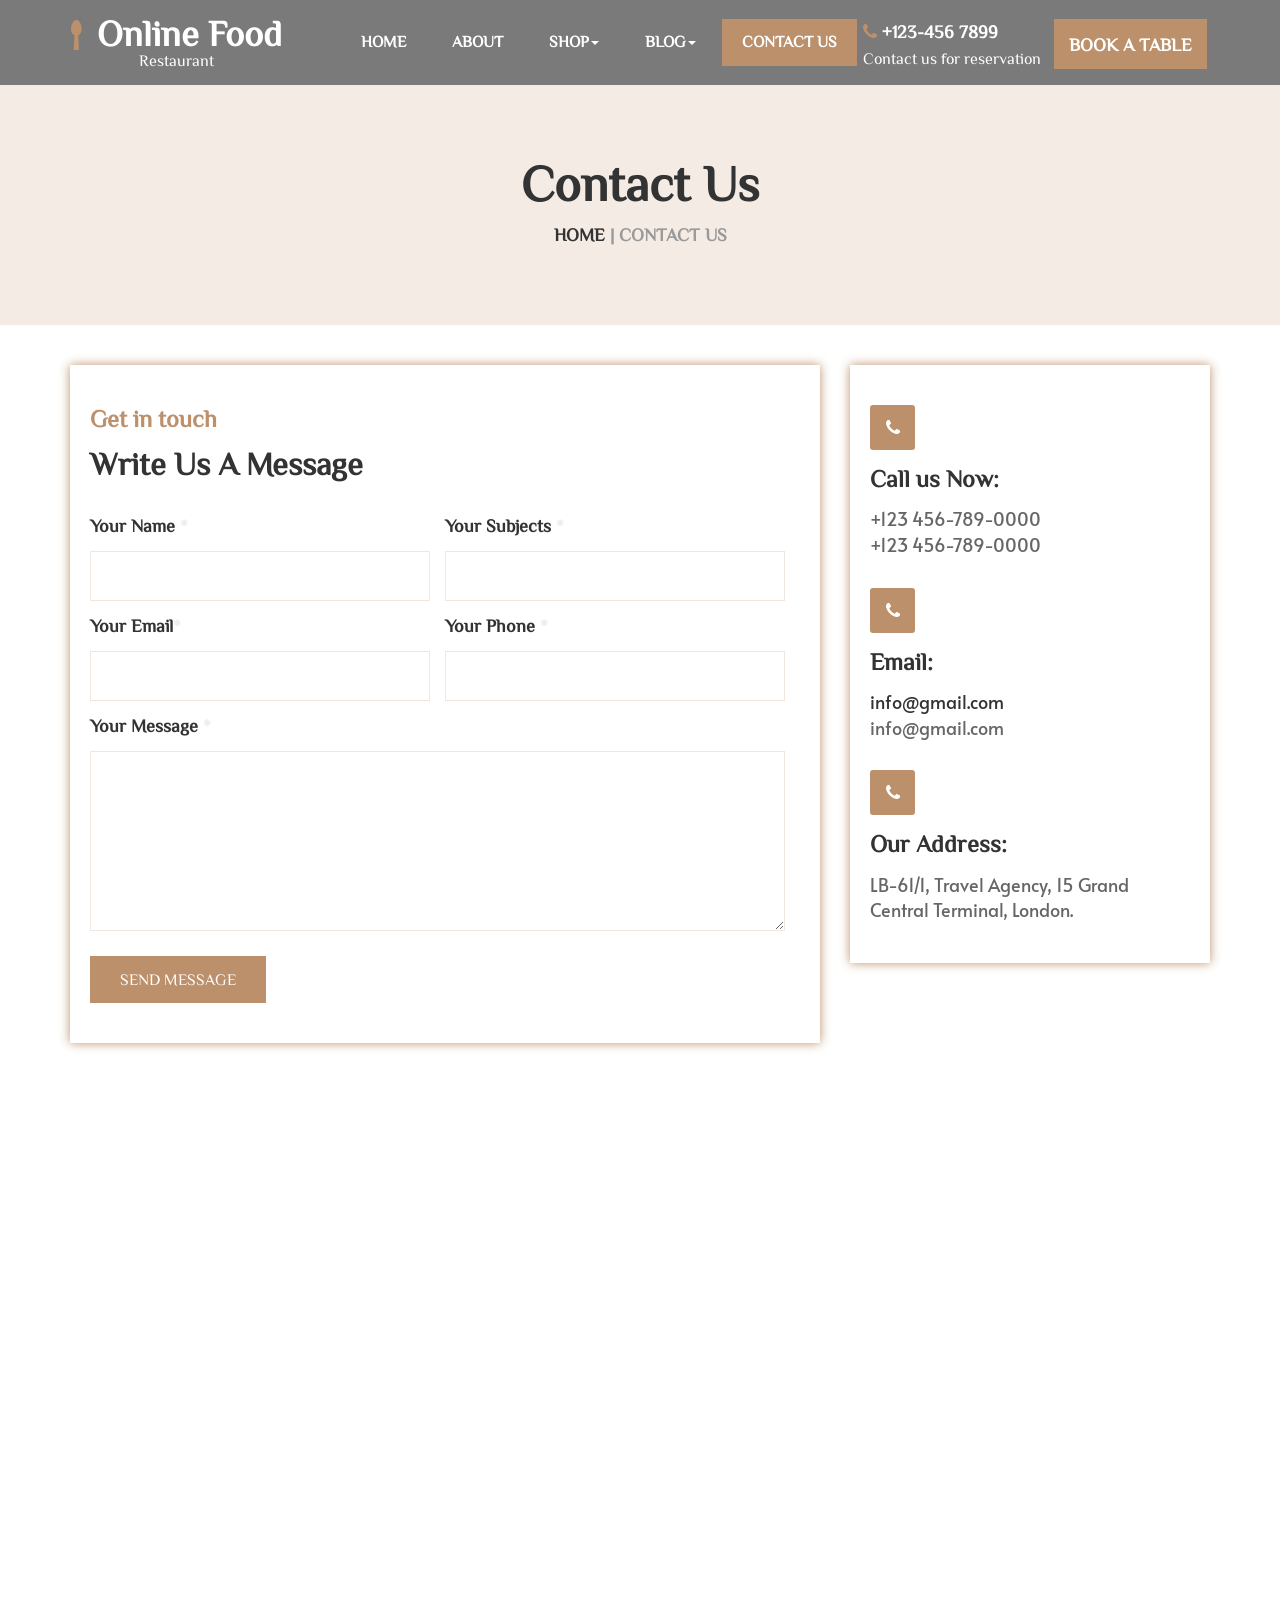
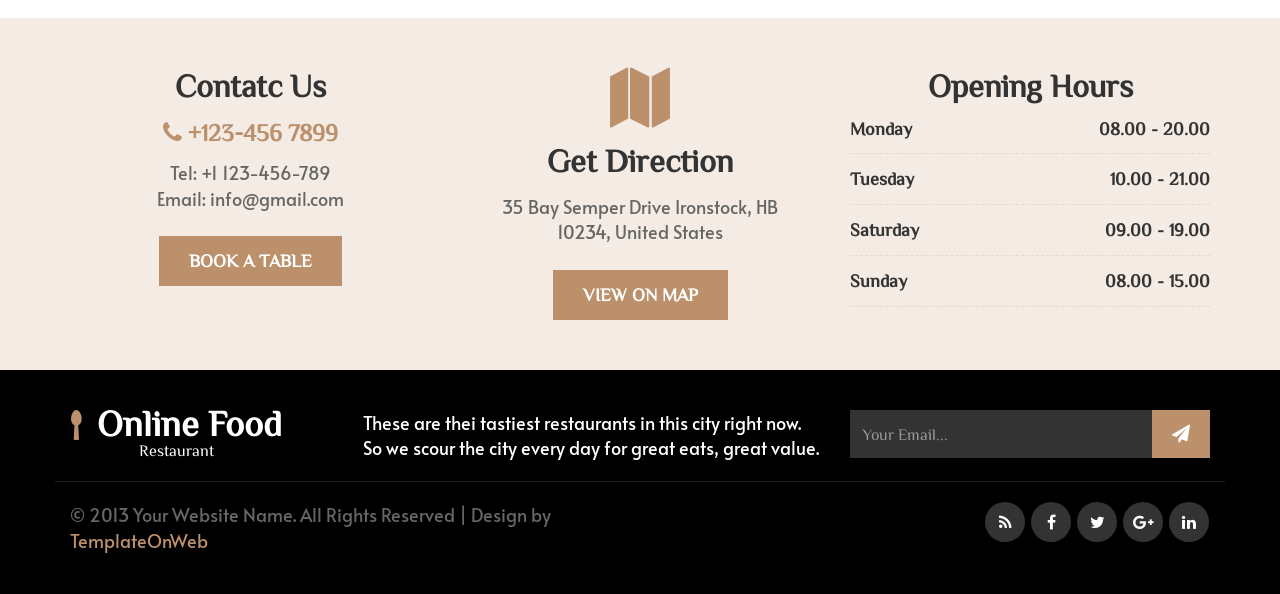
==== online_food_zip/contact.html @ 34ec1c0b "da lam xong fontend" ====
<!DOCTYPE html>
<html lang="en">
  <head>
    <meta charset="utf-8">
    <meta http-equiv="X-UA-Compatible" content="IE=edge">
    <meta name="viewport" content="width=device-width, initial-scale=1">
    <title>Online Food</title>
	<link href="css/bootstrap.min.css" rel="stylesheet">
	<link href="css/global.css" rel="stylesheet">
	<link href="css/contact.css" rel="stylesheet">
	<link rel="stylesheet" type="text/css" href="css/font-awesome.min.css" />
	<link href="https://fonts.googleapis.com/css?family=Alata&display=swap" rel="stylesheet">
	<link href="https://fonts.googleapis.com/css2?family=ZCOOL+XiaoWei&display=swap" rel="stylesheet">
	<script src="js/jquery-2.1.1.min.js"></script>
    <script src="js/bootstrap.min.js"></script>

  </head>
<body>
<section id="menu" class="clearfix cd-secondary-nav">
	<nav class="navbar nav_t">
		<div class="container">
		    <div class="navbar-header page-scroll">
				<button type="button" class="navbar-toggle" data-toggle="collapse" data-target="#bs-example-navbar-collapse-1">
					<span class="sr-only">Toggle navigation</span>
					<span class="icon-bar"></span>
					<span class="icon-bar"></span>
					<span class="icon-bar"></span>
				</button>
				<a class="navbar-brand" href="index.html"> <i class="fa fa-spoon col_1"></i> Online Food <br> <span class="small_tag">Restaurant</span> </a>
			</div>
			<!-- Brand and toggle get grouped for better mobile display -->
			<!-- Collect the nav links, forms, and other content for toggling -->
			<div class="collapse navbar-collapse" id="bs-example-navbar-collapse-1">
				<ul class="nav navbar-nav nav_m navbar-right">
				<li><a class="m_tag" href="index.html">Home</a></li>
				<li><a class="m_tag" href="about.html">About</a></li>
				<li class="dropdown">
					  <a class="m_tag" href="#" data-toggle="dropdown" role="button" aria-expanded="false">Shop<span class="caret"></span></a>
					  <ul class="dropdown-menu drop_3" role="menu">
						<li><a href="shop.html">Shop</a></li>
						<li><a class="border_none" href="detail.html">Shop Detail</a></li>
					  </ul>
                    </li>
				<li class="dropdown">
					  <a class="m_tag" href="#" data-toggle="dropdown" role="button" aria-expanded="false">Blog<span class="caret"></span></a>
					  <ul class="dropdown-menu drop_3" role="menu">
						<li><a href="blog.html">Blog</a></li>
						<li><a class="border_none" href="blog_detail.html">Blog Detail</a></li>
					  </ul>
                    </li>
			    <li><a class="m_tag active_tab" href="contact.html">Contact Us</a></li>
				<li class="m_tag2 col"><i class="fa fa-phone col_1"></i> +123-456 7899 <br> <span class="normal small_tag">Contact us for reservation</span></li>
				<li><a class="m_tag1 button mgt" href="reserve.html"> BOOK A TABLE</a></li>
			</ul>
			    
			</div>
			<!-- /.navbar-collapse -->
		</div>
		<!-- /.container-fluid -->
	</nav>
	
	</section>

<section id="center" class="center_about"> 
  <div class="container">
   <div class="row">
    <div class="center_about_1 text-center clearfix">
	 <div class="col-sm-12">
	  <h1 class="mgt">Contact Us</h1>
	  <h5 class="col_2"><a href="#">HOME</a> | CONTACT US</h5>
	 </div>
	</div>
   </div>
  </div>
</section>

<section id="contact" class="clearfix">
 <div class="container">
  <div class="row">
    <div class="contact_1  clearfix">
	 <div class="col-sm-8">
	  <div class="contact_1lm clearfix">
	  <div class="contact_1l clearfix">
	   <h4 class="col_1 mgt">Get in touch</h4>
	   <h3>Write Us A Message</h3>
	  </div><br>
	  <div class="checkout_1l1 clearfix">
       <div class="col-sm-6 space_left">
	    <h5>Your Name <span class="col_3">*</span></h5>
		<input class="form-control" type="text">
	   </div>
	   <div class="col-sm-6 space_left">
	    <h5>Your Subjects <span class="col_3">*</span></h5>
		<input class="form-control" type="text">
	   </div>
	  </div>
	  <div class="checkout_1l1 clearfix">
       <div class="col-sm-6 space_left">
	    <h5>Your Email<span class="col_3">*</span></h5>
		<input class="form-control" type="text">
	   </div>
	   <div class="col-sm-6 space_left">
	    <h5>Your Phone <span class="col_3">*</span></h5>
		<input class="form-control" type="text">
	   </div>
	  </div>
	  <div class="checkout_1l1 clearfix">
	   <div class="col-sm-12 space_left">
	    <h5>Your Message <span class="col_3">*</span></h5>
		<textarea class="form-control form_1"></textarea>
		<h6><a class="button" href="#">SEND MESSAGE</a></h6>
	   </div>
	  </div>
	 </div>
	 </div>
	 <div class="col-sm-4">
	  <div class="contact_1rm clearfix">
	    <div class="contact_1r1 mgt clearfix">
		 <span><i class="fa fa-phone"></i></span>
		 <h4>Call us Now:</h4>
		 <p>+123 456-789-0000</p>
		 <p class="mgt">+123 456-789-0000</p>
		</div>
		<div class="contact_1r1 clearfix">
		 <span><i class="fa fa-phone"></i></span>
		 <h4>Email:</h4>
		 <p><a href="#">info@gmail.com</a></p>
		 <p class="mgt">info@gmail.com</p>
		</div>
		<div class="contact_1r1 clearfix">
		 <span><i class="fa fa-phone"></i></span>
		 <h4>Our Address:</h4>
		 <p>LB-61/1, Travel Agency, 15 Grand</p>
		 <p class="mgt">Central Terminal, London.</p>
		</div>
	  </div>
	 </div>
	</div>
	<div class="contact_2 clearfix">
	  <div class="col-sm-12">
	   <iframe src="https://www.google.com/maps/embed?pb=!1m18!1m12!1m3!1d114964.53925916665!2d-80.29949920266738!3d25.782390733064336!2m3!1f0!2f0!3f0!3m2!1i1024!2i768!4f13.1!3m3!1m2!1s0x88d9b0a20ec8c111%3A0xff96f271ddad4f65!2sMiami%2C+FL%2C+USA!5e0!3m2!1sen!2sin!4v1530774403788"   style="border:0; height:500px; width:100%;" allowfullscreen=""></iframe>
	  </div>
	 </div>
  </div>
 </div>
</section>

<section id="contact_h" class="clearfix">
 <div class="container">
  <div class="row">
    <div class="contact_h1 clearfix">
	 <div class="col-sm-4">
	  <div class="contact_h1l text-center clearfix">
	   <h3 class="mgt">Contatc Us</h3>
	   <h4 class="col_1"><i class="fa fa-phone"></i> +123-456 7899</h4>
	   <p>Tel: +1 123-456-789 <br>
Email: info@gmail.com</p>
       <h5><a class="button" href="#">BOOK A TABLE</a></h5>
	  </div>
	 </div>
	 <div class="col-sm-4">
	  <div class="contact_h1m text-center clearfix">
	   <span class="span_1 col_1"><i class="fa fa-map"></i></span>
	   <h3>Get Direction</h3>
	   <p> 35 Bay Semper Drive Ironstock, HB <br>10234, United States</p>
       <h5><a class="button" href="#">VIEW ON MAP</a></h5>
	  </div>
	 </div>
	 <div class="col-sm-4">
	  <div class="contact_h1r text-center clearfix">
	   <h3 class="mgt">Opening Hours</h3>
       <h5 class="text-left">Monday <span class="pull-right span_2">08.00 - 20.00</span></h5>
	   <h5 class="text-left">Tuesday <span class="pull-right span_2">10.00 - 21.00</span></h5>
	   <h5 class="text-left">Saturday <span class="pull-right span_2">09.00 - 19.00</span></h5>
	   <h5 class="text-left">Sunday <span class="pull-right span_2">08.00 - 15.00</span></h5>
	  </div>
	 </div>
	</div>
  </div>
 </div> 
</section>

<section id="footer" class="clearfix">
 <div class="container">
  <div class="row">
    <div class="footer_1 clearfix">
     <div class="col-sm-3">
	  <div class="footer_1l clearfix">
	    <a class="navbar-brand" href="index.html"> <i class="fa fa-spoon col_1"></i> Online Food <br> <span class="small_tag">Restaurant</span> </a>
	  </div>
	 </div>
	 <div class="col-sm-5">
	  <div class="footer_1m clearfix">
	    <p class="mgt col">These are thei tastiest restaurants in this city right now. So we scour the city every day for great eats, great value.</p>
	  </div>
	 </div>
	 <div class="col-sm-4">
	  <div class="footer_1r clearfix">
	    <div class="input-group">
					<input type="text" class="form-control form_2" placeholder="Your Email...">
					<span class="input-group-btn">
						<button class="btn btn-primary" type="button">
							<i class="fa fa-paper-plane"></i></button>
					</span>
      </div>
	  </div>
	 </div>
	</div>
	<div class="footer_2 clearfix">
     <div class="col-sm-6">
	  <div class="footer_2l clearfix">
	    <p class="mgt">© 2013 Your Website Name. All Rights Reserved | Design by <a class="col_1" href="http://www.templateonweb.com">TemplateOnWeb</a></p>
	  </div>
	 </div>
     <div class="col-sm-6">
	  <div class="footer_2r text-right clearfix">
	    <ul class="social-network social-circle mgt">
			<li><a href="#" class="icoRss" title="Rss"><i class="fa fa-rss"></i></a></li>
			<li><a href="#" class="icoFacebook" title="Facebook"><i class="fa fa-facebook"></i></a></li>
			<li><a href="#" class="icoTwitter" title="Twitter"><i class="fa fa-twitter"></i></a></li>
			<li><a href="#" class="icoGoogle" title="Google +"><i class="fa fa-google-plus"></i></a></li>
			<li><a href="#" class="icoLinkedin" title="Linkedin"><i class="fa fa-linkedin"></i></a></li>
        </ul>
	  </div>
	 </div>
	</div>
  </div>
 </div> 
</section>

<script>
$(document).ready(function(){
	/*****Fixed Menu******/
	var secondaryNav = $('.cd-secondary-nav'),
	   secondaryNavTopPosition = secondaryNav.offset().top;
		$(window).on('scroll', function(){
			if($(window).scrollTop() > secondaryNavTopPosition ) {
				secondaryNav.addClass('is-fixed');	
			} else {
				secondaryNav.removeClass('is-fixed');
			}
		});	
		
});
</script>

</body>
 
</html>
---- online_food_zip/css/global.css ----
/*
Template Name: Online Food
File: Layout CSS
Author: TemplatesOnWeb
Author URI: https://www.templateonweb.com/
Licence: <a href="https://www.templateonweb.com/license">Website Template Licence</a>
*/
body{
font-family: 'ZCOOL XiaoWei', serif;
   }
h1,h2,h3,h4,h5,h6{
padding:0;
margin:0;
color:#333;
font-weight:bold;
}
a{
 color:#333;
 }
a:hover{
text-decoration:none;
color:#bc906b;
}
a:focus{
text-decoration:none;
color:#bc906b;
}
ul{
padding:0;
margin:0;
list-style:none;
margin-top:15px;
}
li{
 font-size:18px;
 font-weight:bold;
  }
.small_tag{
 font-size:16px!important; 
 }
p{
padding:0;
margin:0;
font-size:18px;
margin-top:15px;
font-family: 'Alata', sans-serif;
color:#666;
}
h1{
font-size:50px;
margin-top:15px;
}
h2{
font-size:42px;
margin-top:15px;
}
h3{
font-size:32px;
margin-top:15px;
}
h4{
font-size:24px;
margin-top:15px;
}
h5{
font-size:18px;
margin-top:15px;
}
h6{
font-size:16px;
margin-top:15px;
font-weight:100;
}
.space_left{
padding-left:0; 
} 
.space_right{
padding-right:0;
} 
.space_all{
padding:0; 
} 
.iw{
   width:100%;
   }
.button{
background: #bc906b;
display:inline-block;
color:#fff;
padding:15px 30px;
margin-top:10px;
  }
.button:hover{
background:#333!important;
color:#fff;
  }

.border_none{
  border:none!important;
  }
.border_top_none_1 {
    border-top: none!important;
}
.mgt{
  margin-top:0!important;
  }
.bold{
 font-weight:bold!important;
  }
.normal{
 font-weight:100!important;
  }
.navbar {
 min-height:auto; 
 margin-bottom:0;
 border:none;
 border-radius:0;
}
.col{
color:#fff!important;  
  }
.col_1{
 color:#bc906b!important;
 }
.col_2{
 color:#999!important;
 }
.col_3{
 color:#eee!important;
 }
.pdb{
padding-bottom:0!important; 
 }
.pdt{
padding-top:0!important; 
 }
.mgb{
margin-bottom:0!important; 
 }
.block{
display:block; 
 }
.inline{
display:inline-block; 
 }
.bgn{
background:none!important; 
 }
.big{
text-transform:uppercase; 
 }
/*********************menu****************/
#menu{
background:#333333a6;
 }
#menu .navbar-brand{
font-size:36px;
height:auto;
padding-top:20px;
font-weight:bold;
padding-right:0;
color:#fff;
 }
#menu .navbar-brand  span{
display:block;
text-align:center;
font-weight:100;
 }
#menu .navbar-brand i{
margin-right:5px;
font-size:30px;
 }
#menu  .m_tag{
color:#fff;
padding:12px 20px 15px 20px;
font-size:16px;
margin-left:3px;
margin-right:3px;
text-transform:uppercase;
 }
#menu  .m_tag:hover{
background:#bc906b;
color:#fff;
 }
#menu  .m_tag:focus{
background:#bc906b;
color:#fff;
 }
.active_tab{
background:#bc906b;
color:#fff;
 }
.active_tab:hover{
background:#bc906b;
color:#fff;
 }
.active_tab:focus{
background:#bc906b;
color:#fff;
 }

#menu  .drop_3 a{
font-size:15px;
padding-top:15px!important;
padding-bottom:15px!important;
text-transform:uppercase;
border-bottom:1px solid #bc906b38;
font-weight:bold;
 }
#menu  .drop_3 a:hover{
color:#fff!important;
background:#bc906b!important;
 }
#menu  .drop_3{
padding:0;
min-width:200px;
background:#fff;
border-radius:0;
margin-top:19px;
 }
.cd-secondary-nav {
  position: static;
}
.cd-secondary-nav .is-visible {
  visibility: visible;
  transform: scale(1);
  transition: transform 0.3s, visibility 0s 0s;
}
.cd-secondary-nav.is-fixed {
    z-index: 9999;
    position: fixed;
    left: auto;
    top: 0; 
	width:100%;
	background:#000!important;
  }
.nav_m{
margin-top:19px; 
 }
 
.main{
position:relative; 
 }
.main_1{
position:absolute;
width:100%;
z-index:3;
 }
#menu  .m_tag2{
margin-left:3px;
margin-right:3px;
 }
#menu  .m_tag1{
margin-left:10px;
margin-right:3px;
 }
/*********************menu_end****************/

/*********************footer****************/
#footer{
padding-top:40px;
padding-bottom:40px;
background:#000; 
 }
#footer .navbar-brand{
font-size:36px;
height:auto;
padding:0;
margin:0;
font-weight:bold;
padding-right:0;
color:#fff;
 }
#footer .navbar-brand  span{
display:block;
text-align:center;
font-weight:100;
 }
#footer .navbar-brand i{
margin-right:5px;
font-size:30px;
 }
.footer_1r .form-control {
    height: 48px;
    font-size: 16px;
    border: none;
    background: #333;
    box-shadow: none;
    border-radius: 0;
	color:#ddd;
}
.footer_1r .input-group .btn {
    background: #bc906b;
    margin-left: 0!important;
    padding: 11.5px 20px;
    font-size: 18px;
    border-radius: 0;
    border: none;
}
.footer_1r .input-group .btn:hover {
background:#111; 
 }
.footer_2r ul li a {
 background-color: #333; 
}
.footer_2{
border-top:1px solid #212020;
margin-top:20px;
padding-top:20px;
 }
/*********************footer_end****************/

/*********************contact_h****************/
.contact_h1m .span_1{
font-size:60px;
line-height:0; 
 }
.contact_h1r h5{
border-bottom:1px dashed #bc906b38; 
padding-bottom:15px; 
 }
#contact_h{
padding-top:50px;
padding-bottom:50px; 
background:#bc906b2e; 
 }
/*********************contact_h_end****************/

/*********************common****************/
.center_about{
padding-top:70px;
padding-bottom:80px;
background: #bc906b2e; 
 }
 
/* footer social icons */
ul.social-network {
	list-style: none;
	display: block;
	margin-left:0 !important;
	padding: 0;
}
ul.social-network li {
	display: inline-block;
	margin: 0 1px;
}


/* footer social icons */
.social-network a.icoRss:hover {
	background-color: #F56505;
}
.social-network a.icoFacebook:hover {
	background-color:#3B5998;
}
.social-network a.icoTwitter:hover {
	background-color:#33ccff;
}
.social-network a.icoGoogle:hover {
	background-color:#BD3518;
}
.social-network a.icoVimeo:hover {
	background-color:#0590B8;
}
.social-network a.icoLinkedin:hover {
	background-color:#007bb7;
}
.social-network a.icoRss:hover i, .social-network a.icoFacebook:hover i, .social-network a.icoTwitter:hover i,
.social-network a.icoGoogle:hover i, .social-network a.icoVimeo:hover i, .social-network a.icoLinkedin:hover i {
	color:#fff;
}
a.socialIcon:hover, .socialHoverClass {
	color:#44BCDD;
}

.social-circle li a {
	display:inline-block;
	position:relative;
	margin:0 auto 0 auto;
	-moz-border-radius:50%;
	-webkit-border-radius:50%;
	border-radius:50%;
	text-align:center;
	width: 40px;
	height: 40px;
	font-size:16px;
}
.social-circle li i {
	margin:0;
	line-height:40px;
	text-align: center;
}

.social-circle li a:hover i, .triggeredHover {
	-moz-transform: rotate(360deg);
	-webkit-transform: rotate(360deg);
	-ms--transform: rotate(360deg);
	transform: rotate(360deg);
	-webkit-transition: all 0.2s;
	-moz-transition: all 0.2s;
	-o-transition: all 0.2s;
	-ms-transition: all 0.2s;
	transition: all 0.2s;
}
.social-circle i {
	color: #fff;
	-webkit-transition: all 0.8s;
	-moz-transition: all 0.8s;
	-o-transition: all 0.8s;
	-ms-transition: all 0.8s;
	transition: all 0.8s;
}

.product_1_last{
margin-top:30px; 
 }
.product_1_last ul li{
 display:inline-block;
 margin: 0 2px;
 width:45px;
 height:45px;
 line-height:45px;
 background:#bc906b2e;
 text-align:center;
 border-radius:3px;
 }
.product_1_last ul li a{
display:block;
color: #bc906b;
 }
.product_1_last ul li:hover{
 background: #bc906b;
 }
.product_1_last ul li:hover a{
 color: #fff;
 }
.act{
  background: #bc906b!important;
 }
.act a{
 color: #fff!important;
 }
.story_1ln{
margin-top:150px; 
 }
/*********************common_end****************/

@media screen and (max-width : 767px){
.space_left{
padding-left:15px; 
} 
.space_right{
padding-right:15px; 
} 
.space_all{
padding-left:15px;
padding-right:15px;
} 
.navbar-collapse{
box-shadow:none; 
max-height:none; 
  }
.navbar .navbar-collapse, .navbar-default .navbar-form {
    border:none;
}
.navbar-toggle{
 background:#bc906b;
 border:none;
 border-radius:0; 
 margin-top:27px;
  }
.navbar-toggle:hover{
 background:#bc906b!important; 
  }
.navbar-toggle:focus{
 background:#bc906b!important; 
  }
.navbar-toggle .icon-bar{
 background:#fff!important; 
  }
.navbar {
position:static;
text-align:center;
  }
.dropdown-menu{
background:#fff!important; 
 }
.drop_3 a{
font-size:24px!important;
 }
.cd-secondary-nav.is-fixed {
position:static; 
 }
.nav .open>a, .nav .open>a:hover, .nav .open>a:focus{
border:none; 
 }
.m_tag{
font-size:28px!important;
border-bottom:1px solid #333;
padding-top:15px!important;
padding-bottom:18px!important;
margin-top:0;
 }
.m_tag2{
padding-top:15px!important;
padding-bottom:18px!important;
margin-top:0;
 }
#menu .drop_3{
margin-top:0; 
 }
.contact_h1m{
margin-top:10px;
margin-bottom:10px; 
 }
#footer{
text-align:center; 
 }
#footer .navbar-brand{
float:none;
 }
.footer_1m{
margin-top:10px;
margin-bottom:10px;  
 }
.footer_2l{
text-align:center;
 }
.footer_2r{
text-align:center;
margin-top:10px; 
 }
.product_1_last ul li{
margin-bottom:5px; 
 }
}
@media (min-width:768px) and (max-width:991px) {
.container{
width:100%; 
padding-left:20px;
padding-right:20px;
 }
 
#menu .navbar-brand{
font-size:24px;
 }
#menu .navbar-brand i{
font-size:18px;
 }
#menu .m_tag {
    color: #fff;
    padding: 8px 3px 9px 3px;
    font-size: 12px;
    margin-left: 1px;
    margin-right: 1px;
}
#menu .m_tag1 {
margin-left: 2px;
margin-right:2px;
font-size:12px;
}
#menu .m_tag2 {
font-size:14px;
}
#menu .drop_3 a{
font-size: 12px;
 }
#footer .navbar-brand{
font-size:24px;
 }
#footer .navbar-brand i{
font-size:18px;
 }
 }
 
@media (min-width:992px) and (max-width:1200px) {
.container{
width:100%; 
padding-left:20px;
padding-right:20px;
 }
#menu .m_tag {
padding: 12px 8px 15px 8px;
}
#menu .navbar-brand{
font-size:28px;
 }
#menu .navbar-brand i{
font-size:22px;
 }
  }
@media (min-width:1201px) and (max-width:1292px) {

 }
---- online_food_zip/css/contact.css ----
/*
Template Name: Online Food
File: Layout CSS
Author: TemplatesOnWeb
Author URI: https://www.templateonweb.com/
Licence: <a href="https://www.templateonweb.com/license">Website Template Licence</a>
*/
/*********************contact****************/
#contact{
padding-top:40px;
padding-bottom:40px; 
 }
.checkout_1l1 .form-control {
    border-color:#bc906b38;
	box-shadow:none;
    height: 50px;
    margin-top: 15px;
    border-radius: 0;
    font-size: 16px;
}
.checkout_1l1 .form_1 {
height:180px;
}
.contact_1lm{
box-shadow: 0 0 10px #bc906b;
padding:40px 20px; 
 }
.contact_1r1 span{
display:inline-block;
background:#bc906b;
color:#fff;
width:45px;
height:45px;
line-height:45px;
border-radius:3px;
text-align:center;
font-size:18px; 
 }
.contact_1rm{
box-shadow: 0 0 10px #bc906b;
padding:40px 20px; 
 }
.contact_1r1{
margin-top:30px; 
 }
.contact_2{
margin-top:30px; 
 }
/*********************contact_end****************/

@media screen and (max-width : 767px){
#contact{
text-align:center; 
 }
.contact_1rm {
margin-top:15px; 
 }
}

@media (min-width:768px) and (max-width:991px) {

 }
@media (min-width:992px) and (max-width:1200px) {

 }
@media (min-width:1201px) and (max-width:1292px) {

 }
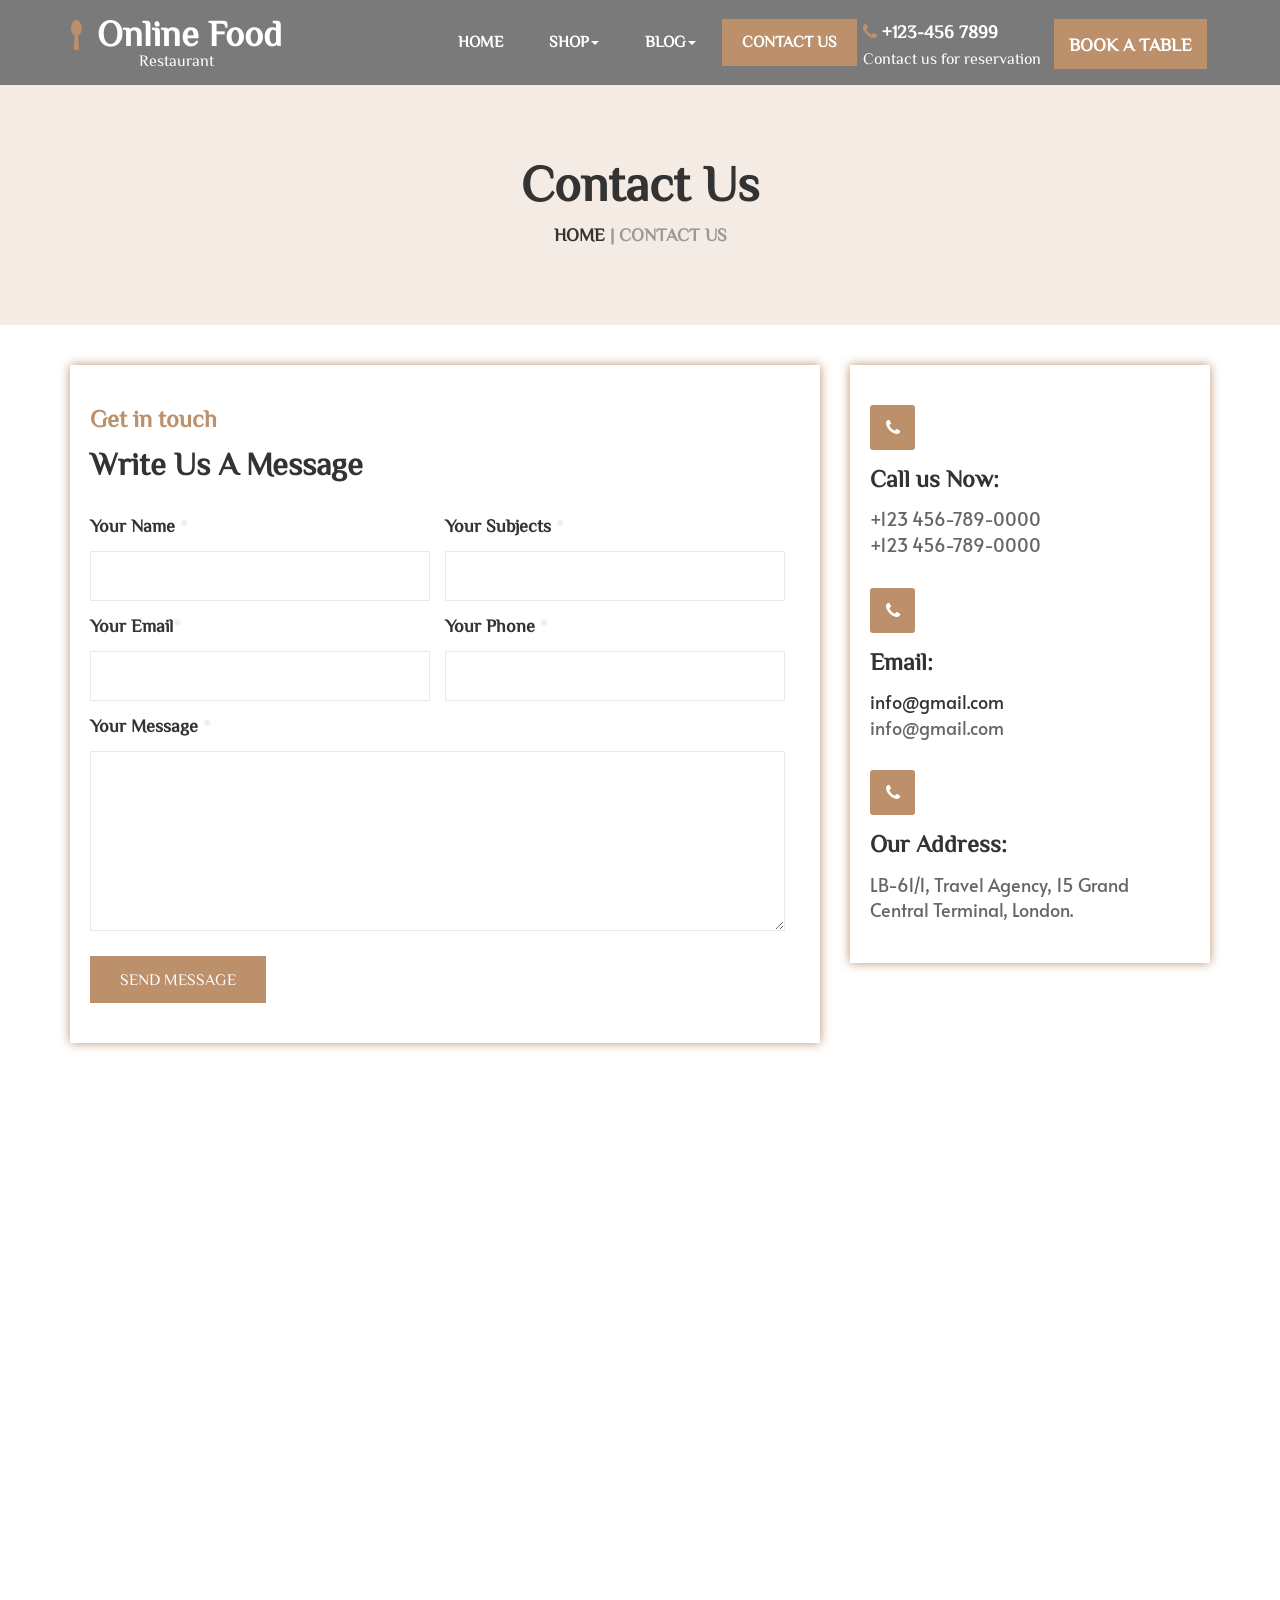
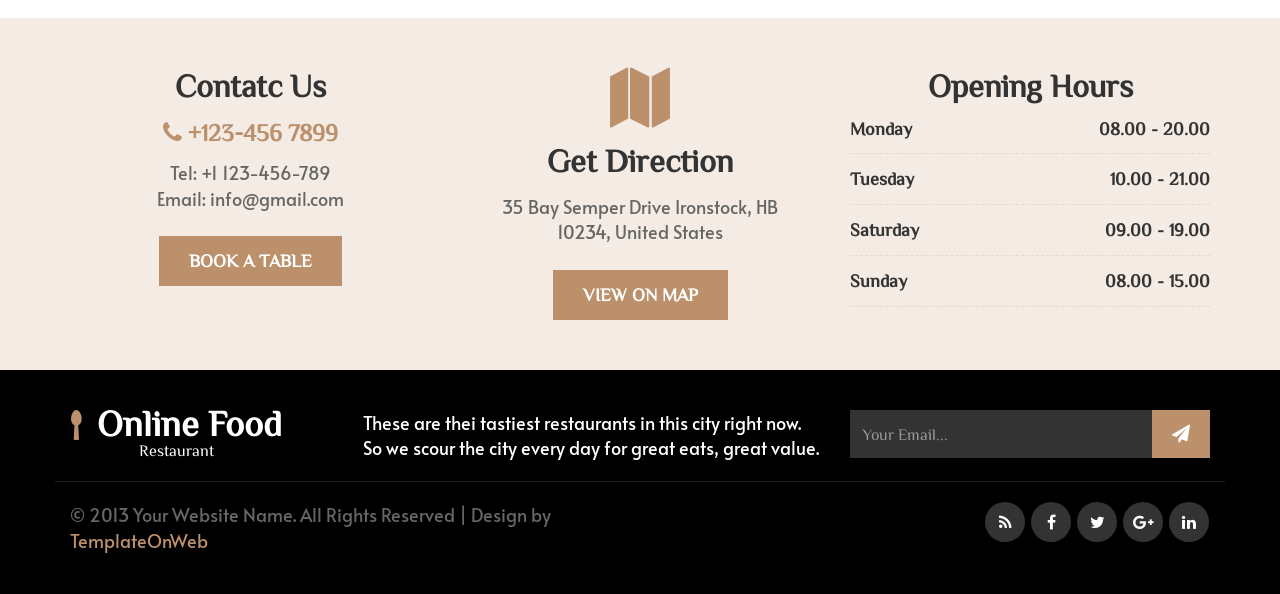
==== commit 39daf816: "Thêm trang contact" ====
--- a/online_food_zip/contact.html
+++ b/online_food_zip/contact.html
@@ -33,7 +33,6 @@
 			<div class="collapse navbar-collapse" id="bs-example-navbar-collapse-1">
 				<ul class="nav navbar-nav nav_m navbar-right">
 				<li><a class="m_tag" href="index.html">Home</a></li>
-				<li><a class="m_tag" href="about.html">About</a></li>
 				<li class="dropdown">
 					  <a class="m_tag" href="#" data-toggle="dropdown" role="button" aria-expanded="false">Shop<span class="caret"></span></a>
 					  <ul class="dropdown-menu drop_3" role="menu">
